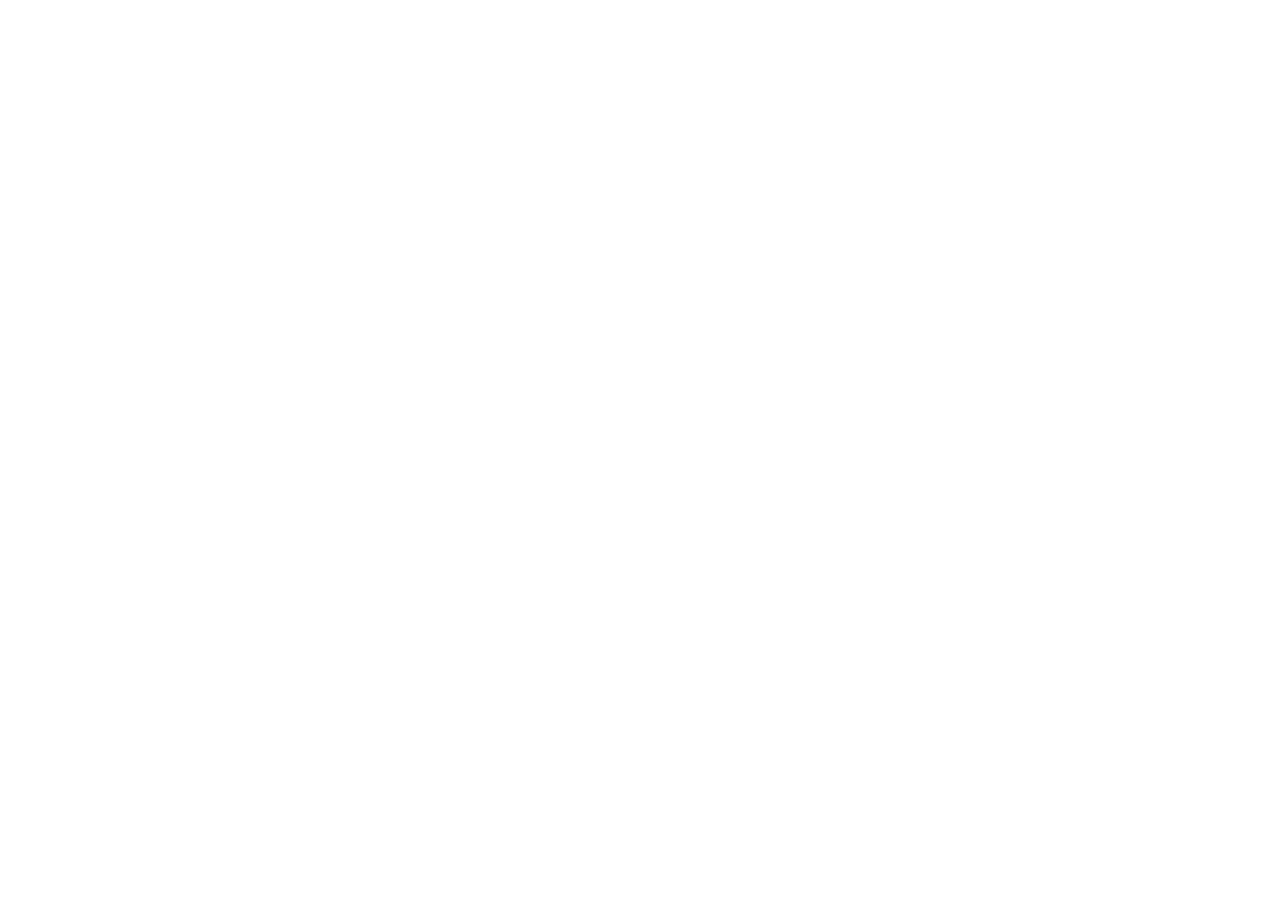
==== index.html @ 722d64c6 "second commit" ====
<!DOCTYPE html>
<html lang="en">
<head>
    <meta charset="UTF-8">
    <meta http-equiv="X-UA-Compatible" content="IE=edge">
    <meta name="viewport" content="width=device-width, initial-scale=1.0">
    <link href="https://fonts.googleapis.com/css2?family=Montserrat:wght@200;300;400;500&display=swap" rel="stylesheet">
    <link rel="stylesheet" href="./assets/css/style.css">
    <link rel="stylesheet" href="./assets/css/base.css">
    <link rel="stylesheet" href="./assets/font/themify-icons/themify-icons.css">
    <link rel="stylesheet" href="./assets/font/fontawesome-free-5.15.4-web/css/all.min.css">
    <title>Products_Cart</title>
</head>
<body>
    
    
    <script src="./assets/JS/script.js"></script>
</body>
</html>
---- assets/css/base.css ----

---- assets/font/themify-icons/themify-icons.css ----
@font-face {
	font-family: 'themify';
	src:url('fonts/themify.eot?-fvbane');
	src:url('fonts/themify.eot?#iefix-fvbane') format('embedded-opentype'),
		url('fonts/themify.woff?-fvbane') format('woff'),
		url('fonts/themify.ttf?-fvbane') format('truetype'),
		url('fonts/themify.svg?-fvbane#themify') format('svg');
	font-weight: normal;
	font-style: normal;
}

[class^="ti-"], [class*=" ti-"] {
	font-family: 'themify';
	speak: none;
	font-style: normal;
	font-weight: normal;
	font-variant: normal;
	text-transform: none;
	line-height: 1;

	/* Better Font Rendering =========== */
	-webkit-font-smoothing: antialiased;
	-moz-osx-font-smoothing: grayscale;
}

.ti-wand:before {
	content: "\e600";
}
.ti-volume:before {
	content: "\e601";
}
.ti-user:before {
	content: "\e602";
}
.ti-unlock:before {
	content: "\e603";
}
.ti-unlink:before {
	content: "\e604";
}
.ti-trash:before {
	content: "\e605";
}
.ti-thought:before {
	content: "\e606";
}
.ti-target:before {
	content: "\e607";
}
.ti-tag:before {
	content: "\e608";
}
.ti-tablet:before {
	content: "\e609";
}
.ti-star:before {
	content: "\e60a";
}
.ti-spray:before {
	content: "\e60b";
}
.ti-signal:before {
	content: "\e60c";
}
.ti-shopping-cart:before {
	content: "\e60d";
}
.ti-shopping-cart-full:before {
	content: "\e60e";
}
.ti-settings:before {
	content: "\e60f";
}
.ti-search:before {
	content: "\e610";
}
.ti-zoom-in:before {
	content: "\e611";
}
.ti-zoom-out:before {
	content: "\e612";
}
.ti-cut:before {
	content: "\e613";
}
.ti-ruler:before {
	content: "\e614";
}
.ti-ruler-pencil:before {
	content: "\e615";
}
.ti-ruler-alt:before {
	content: "\e616";
}
.ti-bookmark:before {
	content: "\e617";
}
.ti-bookmark-alt:before {
	content: "\e618";
}
.ti-reload:before {
	content: "\e619";
}
.ti-plus:before {
	content: "\e61a";
}
.ti-pin:before {
	content: "\e61b";
}
.ti-pencil:before {
	content: "\e61c";
}
.ti-pencil-alt:before {
	content: "\e61d";
}
.ti-paint-roller:before {
	content: "\e61e";
}
.ti-paint-bucket:before {
	content: "\e61f";
}
.ti-na:before {
	content: "\e620";
}
.ti-mobile:before {
	content: "\e621";
}
.ti-minus:before {
	content: "\e622";
}
.ti-medall:before {
	content: "\e623";
}
.ti-medall-alt:before {
	content: "\e624";
}
.ti-marker:before {
	content: "\e625";
}
.ti-marker-alt:before {
	content: "\e626";
}
.ti-arrow-up:before {
	content: "\e627";
}
.ti-arrow-right:before {
	content: "\e628";
}
.ti-arrow-left:before {
	content: "\e629";
}
.ti-arrow-down:before {
	content: "\e62a";
}
.ti-lock:before {
	content: "\e62b";
}
.ti-location-arrow:before {
	content: "\e62c";
}
.ti-link:before {
	content: "\e62d";
}
.ti-layout:before {
	content: "\e62e";
}
.ti-layers:before {
	content: "\e62f";
}
.ti-layers-alt:before {
	content: "\e630";
}
.ti-key:before {
	content: "\e631";
}
.ti-import:before {
	content: "\e632";
}
.ti-image:before {
	content: "\e633";
}
.ti-heart:before {
	content: "\e634";
}
.ti-heart-broken:before {
	content: "\e635";
}
.ti-hand-stop:before {
	content: "\e636";
}
.ti-hand-open:before {
	content: "\e637";
}
.ti-hand-drag:before {
	content: "\e638";
}
.ti-folder:before {
	content: "\e639";
}
.ti-flag:before {
	content: "\e63a";
}
.ti-flag-alt:before {
	content: "\e63b";
}
.ti-flag-alt-2:before {
	content: "\e63c";
}
.ti-eye:before {
	content: "\e63d";
}
.ti-export:before {
	content: "\e63e";
}
.ti-exchange-vertical:before {
	content: "\e63f";
}
.ti-desktop:before {
	content: "\e640";
}
.ti-cup:before {
	content: "\e641";
}
.ti-crown:before {
	content: "\e642";
}
.ti-comments:before {
	content: "\e643";
}
.ti-comment:before {
	content: "\e644";
}
.ti-comment-alt:before {
	content: "\e645";
}
.ti-close:before {
	content: "\e646";
}
.ti-clip:before {
	content: "\e647";
}
.ti-angle-up:before {
	content: "\e648";
}
.ti-angle-right:before {
	content: "\e649";
}
.ti-angle-left:before {
	content: "\e64a";
}
.ti-angle-down:before {
	content: "\e64b";
}
.ti-check:before {
	content: "\e64c";
}
.ti-check-box:before {
	content: "\e64d";
}
.ti-camera:before {
	content: "\e64e";
}
.ti-announcement:before {
	content: "\e64f";
}
.ti-brush:before {
	content: "\e650";
}
.ti-briefcase:before {
	content: "\e651";
}
.ti-bolt:before {
	content: "\e652";
}
.ti-bolt-alt:before {
	content: "\e653";
}
.ti-blackboard:before {
	content: "\e654";
}
.ti-bag:before {
	content: "\e655";
}
.ti-move:before {
	content: "\e656";
}
.ti-arrows-vertical:before {
	content: "\e657";
}
.ti-arrows-horizontal:before {
	content: "\e658";
}
.ti-fullscreen:before {
	content: "\e659";
}
.ti-arrow-top-right:before {
	content: "\e65a";
}
.ti-arrow-top-left:before {
	content: "\e65b";
}
.ti-arrow-circle-up:before {
	content: "\e65c";
}
.ti-arrow-circle-right:before {
	content: "\e65d";
}
.ti-arrow-circle-left:before {
	content: "\e65e";
}
.ti-arrow-circle-down:before {
	content: "\e65f";
}
.ti-angle-double-up:before {
	content: "\e660";
}
.ti-angle-double-right:before {
	content: "\e661";
}
.ti-angle-double-left:before {
	content: "\e662";
}
.ti-angle-double-down:before {
	content: "\e663";
}
.ti-zip:before {
	content: "\e664";
}
.ti-world:before {
	content: "\e665";
}
.ti-wheelchair:before {
	content: "\e666";
}
.ti-view-list:before {
	content: "\e667";
}
.ti-view-list-alt:before {
	content: "\e668";
}
.ti-view-grid:before {
	content: "\e669";
}
.ti-uppercase:before {
	content: "\e66a";
}
.ti-upload:before {
	content: "\e66b";
}
.ti-underline:before {
	content: "\e66c";
}
.ti-truck:before {
	content: "\e66d";
}
.ti-timer:before {
	content: "\e66e";
}
.ti-ticket:before {
	content: "\e66f";
}
.ti-thumb-up:before {
	content: "\e670";
}
.ti-thumb-down:before {
	content: "\e671";
}
.ti-text:before {
	content: "\e672";
}
.ti-stats-up:before {
	content: "\e673";
}
.ti-stats-down:before {
	content: "\e674";
}
.ti-split-v:before {
	content: "\e675";
}
.ti-split-h:before {
	content: "\e676";
}
.ti-smallcap:before {
	content: "\e677";
}
.ti-shine:before {
	content: "\e678";
}
.ti-shift-right:before {
	content: "\e679";
}
.ti-shift-left:before {
	content: "\e67a";
}
.ti-shield:before {
	content: "\e67b";
}
.ti-notepad:before {
	content: "\e67c";
}
.ti-server:before {
	content: "\e67d";
}
.ti-quote-right:before {
	content: "\e67e";
}
.ti-quote-left:before {
	content: "\e67f";
}
.ti-pulse:before {
	content: "\e680";
}
.ti-printer:before {
	content: "\e681";
}
.ti-power-off:before {
	content: "\e682";
}
.ti-plug:before {
	content: "\e683";
}
.ti-pie-chart:before {
	content: "\e684";
}
.ti-paragraph:before {
	content: "\e685";
}
.ti-panel:before {
	content: "\e686";
}
.ti-package:before {
	content: "\e687";
}
.ti-music:before {
	content: "\e688";
}
.ti-music-alt:before {
	content: "\e689";
}
.ti-mouse:before {
	content: "\e68a";
}
.ti-mouse-alt:before {
	content: "\e68b";
}
.ti-money:before {
	content: "\e68c";
}
.ti-microphone:before {
	content: "\e68d";
}
.ti-menu:before {
	content: "\e68e";
}
.ti-menu-alt:before {
	content: "\e68f";
}
.ti-map:before {
	content: "\e690";
}
.ti-map-alt:before {
	content: "\e691";
}
.ti-loop:before {
	content: "\e692";
}
.ti-location-pin:before {
	content: "\e693";
}
.ti-list:before {
	content: "\e694";
}
.ti-light-bulb:before {
	content: "\e695";
}
.ti-Italic:before {
	content: "\e696";
}
.ti-info:before {
	content: "\e697";
}
.ti-infinite:before {
	content: "\e698";
}
.ti-id-badge:before {
	content: "\e699";
}
.ti-hummer:before {
	content: "\e69a";
}
.ti-home:before {
	content: "\e69b";
}
.ti-help:before {
	content: "\e69c";
}
.ti-headphone:before {
	content: "\e69d";
}
.ti-harddrives:before {
	content: "\e69e";
}
.ti-harddrive:before {
	content: "\e69f";
}
.ti-gift:before {
	content: "\e6a0";
}
.ti-game:before {
	content: "\e6a1";
}
.ti-filter:before {
	content: "\e6a2";
}
.ti-files:before {
	content: "\e6a3";
}
.ti-file:before {
	content: "\e6a4";
}
.ti-eraser:before {
	content: "\e6a5";
}
.ti-envelope:before {
	content: "\e6a6";
}
.ti-download:before {
	content: "\e6a7";
}
.ti-direction:before {
	content: "\e6a8";
}
.ti-direction-alt:before {
	content: "\e6a9";
}
.ti-dashboard:before {
	content: "\e6aa";
}
.ti-control-stop:before {
	content: "\e6ab";
}
.ti-control-shuffle:before {
	content: "\e6ac";
}
.ti-control-play:before {
	content: "\e6ad";
}
.ti-control-pause:before {
	content: "\e6ae";
}
.ti-control-forward:before {
	content: "\e6af";
}
.ti-control-backward:before {
	content: "\e6b0";
}
.ti-cloud:before {
	content: "\e6b1";
}
.ti-cloud-up:before {
	content: "\e6b2";
}
.ti-cloud-down:before {
	content: "\e6b3";
}
.ti-clipboard:before {
	content: "\e6b4";
}
.ti-car:before {
	content: "\e6b5";
}
.ti-calendar:before {
	content: "\e6b6";
}
.ti-book:before {
	content: "\e6b7";
}
.ti-bell:before {
	content: "\e6b8";
}
.ti-basketball:before {
	content: "\e6b9";
}
.ti-bar-chart:before {
	content: "\e6ba";
}
.ti-bar-chart-alt:before {
	content: "\e6bb";
}
.ti-back-right:before {
	content: "\e6bc";
}
.ti-back-left:before {
	content: "\e6bd";
}
.ti-arrows-corner:before {
	content: "\e6be";
}
.ti-archive:before {
	content: "\e6bf";
}
.ti-anchor:before {
	content: "\e6c0";
}
.ti-align-right:before {
	content: "\e6c1";
}
.ti-align-left:before {
	content: "\e6c2";
}
.ti-align-justify:before {
	content: "\e6c3";
}
.ti-align-center:before {
	content: "\e6c4";
}
.ti-alert:before {
	content: "\e6c5";
}
.ti-alarm-clock:before {
	content: "\e6c6";
}
.ti-agenda:before {
	content: "\e6c7";
}
.ti-write:before {
	content: "\e6c8";
}
.ti-window:before {
	content: "\e6c9";
}
.ti-widgetized:before {
	content: "\e6ca";
}
.ti-widget:before {
	content: "\e6cb";
}
.ti-widget-alt:before {
	content: "\e6cc";
}
.ti-wallet:before {
	content: "\e6cd";
}
.ti-video-clapper:before {
	content: "\e6ce";
}
.ti-video-camera:before {
	content: "\e6cf";
}
.ti-vector:before {
	content: "\e6d0";
}
.ti-themify-logo:before {
	content: "\e6d1";
}
.ti-themify-favicon:before {
	content: "\e6d2";
}
.ti-themify-favicon-alt:before {
	content: "\e6d3";
}
.ti-support:before {
	content: "\e6d4";
}
.ti-stamp:before {
	content: "\e6d5";
}
.ti-split-v-alt:before {
	content: "\e6d6";
}
.ti-slice:before {
	content: "\e6d7";
}
.ti-shortcode:before {
	content: "\e6d8";
}
.ti-shift-right-alt:before {
	content: "\e6d9";
}
.ti-shift-left-alt:before {
	content: "\e6da";
}
.ti-ruler-alt-2:before {
	content: "\e6db";
}
.ti-receipt:before {
	content: "\e6dc";
}
.ti-pin2:before {
	content: "\e6dd";
}
.ti-pin-alt:before {
	content: "\e6de";
}
.ti-pencil-alt2:before {
	content: "\e6df";
}
.ti-palette:before {
	content: "\e6e0";
}
.ti-more:before {
	content: "\e6e1";
}
.ti-more-alt:before {
	content: "\e6e2";
}
.ti-microphone-alt:before {
	content: "\e6e3";
}
.ti-magnet:before {
	content: "\e6e4";
}
.ti-line-double:before {
	content: "\e6e5";
}
.ti-line-dotted:before {
	content: "\e6e6";
}
.ti-line-dashed:before {
	content: "\e6e7";
}
.ti-layout-width-full:before {
	content: "\e6e8";
}
.ti-layout-width-default:before {
	content: "\e6e9";
}
.ti-layout-width-default-alt:before {
	content: "\e6ea";
}
.ti-layout-tab:before {
	content: "\e6eb";
}
.ti-layout-tab-window:before {
	content: "\e6ec";
}
.ti-layout-tab-v:before {
	content: "\e6ed";
}
.ti-layout-tab-min:before {
	content: "\e6ee";
}
.ti-layout-slider:before {
	content: "\e6ef";
}
.ti-layout-slider-alt:before {
	content: "\e6f0";
}
.ti-layout-sidebar-right:before {
	content: "\e6f1";
}
.ti-layout-sidebar-none:before {
	content: "\e6f2";
}
.ti-layout-sidebar-left:before {
	content: "\e6f3";
}
.ti-layout-placeholder:before {
	content: "\e6f4";
}
.ti-layout-menu:before {
	content: "\e6f5";
}
.ti-layout-menu-v:before {
	content: "\e6f6";
}
.ti-layout-menu-separated:before {
	content: "\e6f7";
}
.ti-layout-menu-full:before {
	content: "\e6f8";
}
.ti-layout-media-right-alt:before {
	content: "\e6f9";
}
.ti-layout-media-right:before {
	content: "\e6fa";
}
.ti-layout-media-overlay:before {
	content: "\e6fb";
}
.ti-layout-media-overlay-alt:before {
	content: "\e6fc";
}
.ti-layout-media-overlay-alt-2:before {
	content: "\e6fd";
}
.ti-layout-media-left-alt:before {
	content: "\e6fe";
}
.ti-layout-media-left:before {
	content: "\e6ff";
}
.ti-layout-media-center-alt:before {
	content: "\e700";
}
.ti-layout-media-center:before {
	content: "\e701";
}
.ti-layout-list-thumb:before {
	content: "\e702";
}
.ti-layout-list-thumb-alt:before {
	content: "\e703";
}
.ti-layout-list-post:before {
	content: "\e704";
}
.ti-layout-list-large-image:before {
	content: "\e705";
}
.ti-layout-line-solid:before {
	content: "\e706";
}
.ti-layout-grid4:before {
	content: "\e707";
}
.ti-layout-grid3:before {
	content: "\e708";
}
.ti-layout-grid2:before {
	content: "\e709";
}
.ti-layout-grid2-thumb:before {
	content: "\e70a";
}
.ti-layout-cta-right:before {
	content: "\e70b";
}
.ti-layout-cta-left:before {
	content: "\e70c";
}
.ti-layout-cta-center:before {
	content: "\e70d";
}
.ti-layout-cta-btn-right:before {
	content: "\e70e";
}
.ti-layout-cta-btn-left:before {
	content: "\e70f";
}
.ti-layout-column4:before {
	content: "\e710";
}
.ti-layout-column3:before {
	content: "\e711";
}
.ti-layout-column2:before {
	content: "\e712";
}
.ti-layout-accordion-separated:before {
	content: "\e713";
}
.ti-layout-accordion-merged:before {
	content: "\e714";
}
.ti-layout-accordion-list:before {
	content: "\e715";
}
.ti-ink-pen:before {
	content: "\e716";
}
.ti-info-alt:before {
	content: "\e717";
}
.ti-help-alt:before {
	content: "\e718";
}
.ti-headphone-alt:before {
	content: "\e719";
}
.ti-hand-point-up:before {
	content: "\e71a";
}
.ti-hand-point-right:before {
	content: "\e71b";
}
.ti-hand-point-left:before {
	content: "\e71c";
}
.ti-hand-point-down:before {
	content: "\e71d";
}
.ti-gallery:before {
	content: "\e71e";
}
.ti-face-smile:before {
	content: "\e71f";
}
.ti-face-sad:before {
	content: "\e720";
}
.ti-credit-card:before {
	content: "\e721";
}
.ti-control-skip-forward:before {
	content: "\e722";
}
.ti-control-skip-backward:before {
	content: "\e723";
}
.ti-control-record:before {
	content: "\e724";
}
.ti-control-eject:before {
	content: "\e725";
}
.ti-comments-smiley:before {
	content: "\e726";
}
.ti-brush-alt:before {
	content: "\e727";
}
.ti-youtube:before {
	content: "\e728";
}
.ti-vimeo:before {
	content: "\e729";
}
.ti-twitter:before {
	content: "\e72a";
}
.ti-time:before {
	content: "\e72b";
}
.ti-tumblr:before {
	content: "\e72c";
}
.ti-skype:before {
	content: "\e72d";
}
.ti-share:before {
	content: "\e72e";
}
.ti-share-alt:before {
	content: "\e72f";
}
.ti-rocket:before {
	content: "\e730";
}
.ti-pinterest:before {
	content: "\e731";
}
.ti-new-window:before {
	content: "\e732";
}
.ti-microsoft:before {
	content: "\e733";
}
.ti-list-ol:before {
	content: "\e734";
}
.ti-linkedin:before {
	content: "\e735";
}
.ti-layout-sidebar-2:before {
	content: "\e736";
}
.ti-layout-grid4-alt:before {
	content: "\e737";
}
.ti-layout-grid3-alt:before {
	content: "\e738";
}
.ti-layout-grid2-alt:before {
	content: "\e739";
}
.ti-layout-column4-alt:before {
	content: "\e73a";
}
.ti-layout-column3-alt:before {
	content: "\e73b";
}
.ti-layout-column2-alt:before {
	content: "\e73c";
}
.ti-instagram:before {
	content: "\e73d";
}
.ti-google:before {
	content: "\e73e";
}
.ti-github:before {
	content: "\e73f";
}
.ti-flickr:before {
	content: "\e740";
}
.ti-facebook:before {
	content: "\e741";
}
.ti-dropbox:before {
	content: "\e742";
}
.ti-dribbble:before {
	content: "\e743";
}
.ti-apple:before {
	content: "\e744";
}
.ti-android:before {
	content: "\e745";
}
.ti-save:before {
	content: "\e746";
}
.ti-save-alt:before {
	content: "\e747";
}
.ti-yahoo:before {
	content: "\e748";
}
.ti-wordpress:before {
	content: "\e749";
}
.ti-vimeo-alt:before {
	content: "\e74a";
}
.ti-twitter-alt:before {
	content: "\e74b";
}
.ti-tumblr-alt:before {
	content: "\e74c";
}
.ti-trello:before {
	content: "\e74d";
}
.ti-stack-overflow:before {
	content: "\e74e";
}
.ti-soundcloud:before {
	content: "\e74f";
}
.ti-sharethis:before {
	content: "\e750";
}
.ti-sharethis-alt:before {
	content: "\e751";
}
.ti-reddit:before {
	content: "\e752";
}
.ti-pinterest-alt:before {
	content: "\e753";
}
.ti-microsoft-alt:before {
	content: "\e754";
}
.ti-linux:before {
	content: "\e755";
}
.ti-jsfiddle:before {
	content: "\e756";
}
.ti-joomla:before {
	content: "\e757";
}
.ti-html5:before {
	content: "\e758";
}
.ti-flickr-alt:before {
	content: "\e759";
}
.ti-email:before {
	content: "\e75a";
}
.ti-drupal:before {
	content: "\e75b";
}
.ti-dropbox-alt:before {
	content: "\e75c";
}
.ti-css3:before {
	content: "\e75d";
}
.ti-rss:before {
	content: "\e75e";
}
.ti-rss-alt:before {
	content: "\e75f";
}
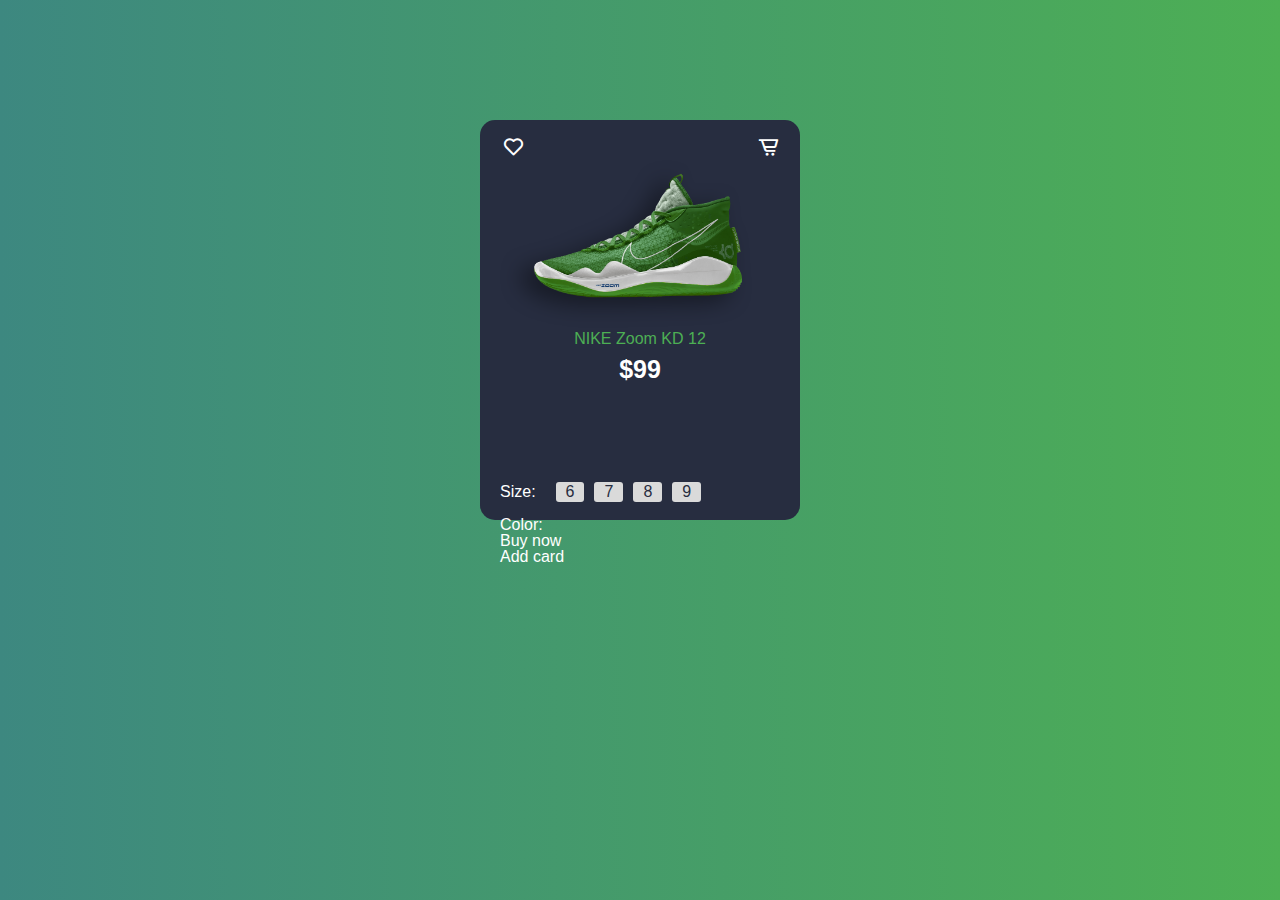
==== commit f1c111c0: "14/10" ====
--- a/index.html
+++ b/index.html
@@ -5,6 +5,7 @@
     <meta http-equiv="X-UA-Compatible" content="IE=edge">
     <meta name="viewport" content="width=device-width, initial-scale=1.0">
     <link href="https://fonts.googleapis.com/css2?family=Montserrat:wght@200;300;400;500&display=swap" rel="stylesheet">
+    <link href='https://unpkg.com/boxicons@2.0.9/css/boxicons.min.css' rel='stylesheet'>
     <link rel="stylesheet" href="./assets/css/style.css">
     <link rel="stylesheet" href="./assets/css/base.css">
     <link rel="stylesheet" href="./assets/font/themify-icons/themify-icons.css">
@@ -12,7 +13,36 @@
     <title>Products_Cart</title>
 </head>
 <body>
-    
+    <div class="day-one-container">
+        <div class="cart">
+            <div class="cart__head-like"><i class="bx bx-heart"></i></div>
+            <div class="cart__head-card"><i class='bx bx-cart-alt' ></i></div>
+            <div class="cart__img">
+                <img src="/assets/img/Nike_Zoom_KD12.png" alt="">
+            </div>
+            <h2 class="product__name">NIKE Zoom KD 12</h2>
+            <h2 class="product__price">$99</h2>
+            <div class="container-bottom">
+                <div class="cart__size">
+                    <h3>Size:</h3>
+                    <span>6</span>
+                    <span>7</span>
+                    <span>8</span>
+                    <span>9</span>
+                </div>
+                <div class="cart__color">
+                    <h3>Color:</h3>
+                    <span class="green"></span>
+                    <span class="red"></span>
+                    <span class="black"></span>
+                </div>
+                <div class="cart__action">
+                    <div class="cart__action-buy">Buy now</div>
+                    <div class="cart__action-add">Add card</div>
+                </div>
+            </div>
+        </div>
+    </div>
     
     <script src="./assets/JS/script.js"></script>
 </body>
--- a/assets/css/style.css
+++ b/assets/css/style.css
@@ -0,0 +1,86 @@
+/*  day 1 */
+.day-one-container {
+    font-family: 'Poppins', sans-serif;
+    height: 100vh;
+    background-image: linear-gradient(to left, #4daf54, #3d8880);
+    overflow: hidden;
+}
+.cart {
+    width: 320px;
+    height: 400px;
+    background-color: #272d40;
+    color: white;
+    border-radius: 15px;
+    margin: 120px auto;
+    padding: 40px 20px;
+    position: relative;
+}
+.cart__head-like > i {
+    font-size: 23px;
+    position: absolute;
+    left: 22px;
+    top: 15px;
+    z-index: 1;
+}
+.cart__head-card > i {
+    font-size: 23px;
+    position: absolute;
+    right: 20px;
+    top: 15px;
+    z-index: 1;
+}
+.cart__img > img {
+    width: 252px;
+    height: 168px;
+    z-index: 2;
+}
+.product__name {
+    color: #4daf54; 
+    text-align: center;
+}
+.product__price {
+    text-align: center;
+    margin-top: 10px;
+    font-size: 25px;
+    font-weight: 600;
+}
+.container-bottom {
+    /* opacity: 0; */
+}
+.cart__size {
+    margin-top: 100px;
+    display: flex;
+    align-items: center;
+    margin-bottom: 15px;
+}
+.cart__size > h3 {
+    margin-right: 15px;
+}
+.cart__size > span {
+    padding: 2px 10px;
+    margin: 0 5px;
+    background-color: #dadada;
+    color: #272d40;
+    border-radius: 3px;
+}
+.cart__color {
+    
+}
+.green {
+
+}
+.red {
+
+}
+.black {
+
+}
+.cart__action {
+
+}
+.cart__action-buy {
+
+}
+.cart__action-add {
+
+}--- a/assets/css/base.css
+++ b/assets/css/base.css
@@ -1 +1,67 @@
+/* css reset */
+html, body, div, span, applet, object, iframe,
+h1, h2, h3, h4, h5, h6, p, blockquote, pre,
+a, abbr, acronym, address, big, cite, code,
+del, dfn, em, img, ins, kbd, q, s, samp,
+small, strike, strong, sub, sup, tt, var,
+b, u, i, center,
+dl, dt, dd, ol, ul, li,
+fieldset, form, label, legend,
+table, caption, tbody, tfoot, thead, tr, th, td,
+article, aside, canvas, details, embed, 
+figure, figcaption, footer, header, hgroup, 
+menu, nav, output, ruby, section, summary,
+time, mark, audio, video {
+	margin: 0;
+	padding: 0;
+	border: 0;
+	font-size: 100%;
+	font: inherit;
+	vertical-align: baseline;
+}
+/* HTML5 display-role reset for older browsers */
+article, aside, details, figcaption, figure, 
+footer, header, hgroup, menu, nav, section {
+	display: block;
+}
+body {
+	line-height: 1;
+}
+ol, ul {
+	list-style: none;
+}
+blockquote, q {
+	quotes: none;
+}
+blockquote:before, blockquote:after,
+q:before, q:after {
+	content: '';
+	content: none;
+}
+table {
+	border-collapse: collapse;
+	border-spacing: 0;
+}
 
+/* base */
+:root {
+    --primary-color: #0075c0;
+    --primary-color-hover: #0d5f92;
+    --primary-color-green: #4ea344;
+    --primary-color-orange: #ff7f2c;
+    --text-color: #021533;
+    --text-white-color: #fff;
+    --backg-hover-color: #e3e5e8;
+    --content-bacg-color: rgb(244, 245, 248);
+    --text-color-blur: #8796a7;
+    --table-items-hover-color: #f3f8f8;
+}
+* {
+    box-sizing: inherit;
+}
+html {
+    /* font-size: 65.5%;
+    line-height: 1.4rem; */
+    /* font-family: 'Montserrat', sans-serif; */
+    box-sizing: border-box;
+}